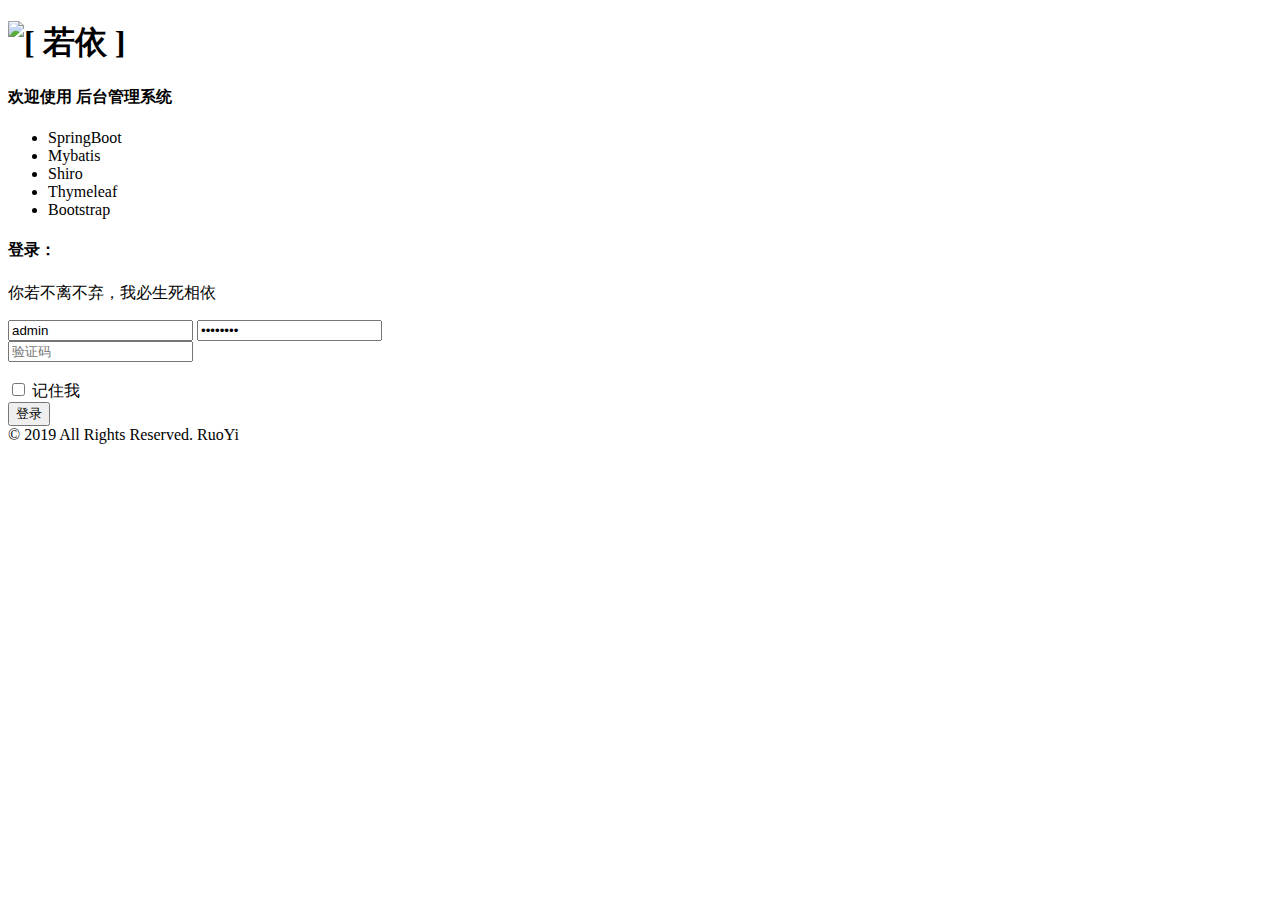
==== ruoyi-admin/src/main/resources/templates/login.html @ cf201b12 "优化代码，集成lombok" ====
<!DOCTYPE html>
<html  lang="zh" xmlns:th="http://www.thymeleaf.org">
<head>
    <meta charset="utf-8">
    <meta name="viewport" content="width=device-width, initial-scale=1.0, maximum-scale=1.0">
    
    <title>登录</title>
    <meta name="description" content="若依后台管理框架">
    <link href="../static/css/bootstrap.min.css" th:href="@{/css/bootstrap.min.css}" rel="stylesheet"/>
    <link href="../static/css/font-awesome.min.css" th:href="@{/css/font-awesome.min.css}" rel="stylesheet"/>
    <link href="../static/css/style.css" th:href="@{/css/style.css}" rel="stylesheet"/>
    <link href="../static/css/login.min.css" th:href="@{/css/login.min.css}" rel="stylesheet"/>
    <link href="../static/ruoyi/css/ry-ui.css" th:href="@{/ruoyi/css/ry-ui.css?v=4.0.0}" rel="stylesheet"/>
    <!--[if lt IE 9]>
    <meta http-equiv="refresh" content="0;ie.html" />
    <![endif]-->
    <link rel="shortcut icon" href="../static/favicon.ico" th:href="@{favicon.ico}"/>
    <style type="text/css">label.error { position:inherit;  }</style>
    <script>
        if(window.top!==window.self){window.top.location=window.location};
    </script>
</head>

<body class="signin">

    <div class="signinpanel">
        <div class="row">
            <div class="col-sm-7">
                <div class="signin-info">
                    <div class="logopanel m-b">
                        <h1><img alt="[ 若依 ]" src="../static/ruoyi.png" th:src="@{/ruoyi.png}"></h1>
                    </div>
                    <div class="m-b"></div>
                    <h4>欢迎使用 <strong>后台管理系统</strong></h4>
                    <ul class="m-b">
                        <li><i class="fa fa-arrow-circle-o-right m-r-xs"></i> SpringBoot</li>
                        <li><i class="fa fa-arrow-circle-o-right m-r-xs"></i> Mybatis</li>
                        <li><i class="fa fa-arrow-circle-o-right m-r-xs"></i> Shiro</li>
                        <li><i class="fa fa-arrow-circle-o-right m-r-xs"></i> Thymeleaf</li>
                        <li><i class="fa fa-arrow-circle-o-right m-r-xs"></i> Bootstrap</li>
                    </ul>
                   <!-- <strong>还没有账号？ <a href="#">立即注册&raquo;</a></strong>-->
                </div>
            </div>
            <div class="col-sm-5">
                <form id="signupForm">
                    <h4 class="no-margins">登录：</h4>
                    <p class="m-t-md">你若不离不弃，我必生死相依</p>
                    <input type="text"     name="username" class="form-control uname"     placeholder="用户名" value="admin"    />
                    <input type="password" name="password" class="form-control pword"     placeholder="密码"   value="admin123" />
					<div class="row m-t" th:if="${captchaEnabled==true}">
						<div class="col-xs-6">
						    <input type="text" name="validateCode" class="form-control code" placeholder="验证码" maxlength="5" autocomplete="off">
						</div>
						<div class="col-xs-6">
							<a href="javascript:void(0);" title="点击更换验证码">
								<img th:src="@{captcha/captchaImage(type=${captchaType})}" class="imgcode" width="85%"/>
							</a>
						</div>
					</div>
                    <div class="checkbox-custom" th:classappend="${captchaEnabled==false} ? 'm-t'">
				        <input type="checkbox" id="rememberme" name="rememberme"> <label for="rememberme">记住我</label>
				    </div>
                    <button class="btn btn-success btn-block" id="btnSubmit" data-loading="正在验证登录，请稍后...">登录</button>
                </form>
            </div>
        </div>
        <div class="signup-footer">
            <div class="pull-left">
                &copy; 2019 All Rights Reserved. RuoYi <br>
            </div>
        </div>
    </div>
<script th:inline="javascript"> var ctx = [[@{/}]]; var captchaType = [[${captchaType}]]; </script>
<!-- 全局js -->
<script src="../static/js/jquery.min.js" th:src="@{/js/jquery.min.js}"></script>
<script src="../static/js/bootstrap.min.js" th:src="@{/js/bootstrap.min.js}"></script>
<!-- 验证插件 -->
<script src="../static/ajax/libs/validate/jquery.validate.min.js" th:src="@{/ajax/libs/validate/jquery.validate.min.js}"></script>
<script src="../static/ajax/libs/validate/messages_zh.min.js" th:src="@{/ajax/libs/validate/messages_zh.min.js}"></script>
<script src="../static/ajax/libs/layer/layer.min.js" th:src="@{/ajax/libs/layer/layer.min.js}"></script>
<script src="../static/ajax/libs/blockUI/jquery.blockUI.js" th:src="@{/ajax/libs/blockUI/jquery.blockUI.js}"></script>
<script src="../static/ruoyi/js/ry-ui.js" th:src="@{/ruoyi/js/ry-ui.js?v=4.0.0}"></script>
<script src="../static/ruoyi/login.js" th:src="@{/ruoyi/login.js}"></script>
</body>
</html>
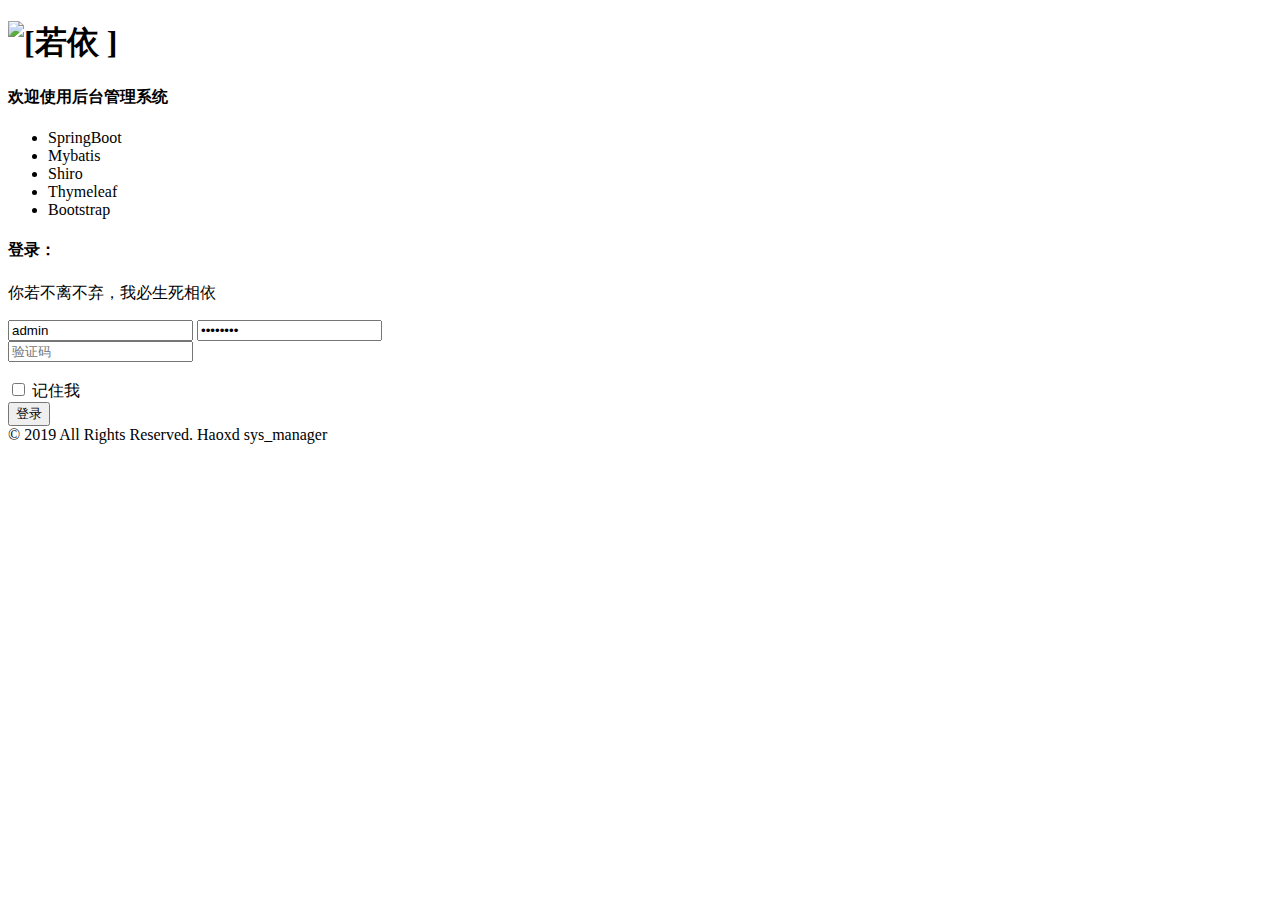
==== commit ea6bcda3: "优化代码，解决bug" ====
--- a/ruoyi-admin/src/main/resources/templates/login.html
+++ b/ruoyi-admin/src/main/resources/templates/login.html
@@ -28,10 +28,10 @@
             <div class="col-sm-7">
                 <div class="signin-info">
                     <div class="logopanel m-b">
-                        <h1><img alt="[ 若依 ]" src="../static/ruoyi.png" th:src="@{/ruoyi.png}"></h1>
+                        <h1><img alt="[若依 ]" src="../static/ruoyi.png" th:src="@{/ruoyi.png}"></h1>
                     </div>
                     <div class="m-b"></div>
-                    <h4>欢迎使用 <strong>后台管理系统</strong></h4>
+                    <h4>欢迎使用<strong>后台管理系统</strong></h4>
                     <ul class="m-b">
                         <li><i class="fa fa-arrow-circle-o-right m-r-xs"></i> SpringBoot</li>
                         <li><i class="fa fa-arrow-circle-o-right m-r-xs"></i> Mybatis</li>
@@ -46,7 +46,7 @@
                 <form id="signupForm">
                     <h4 class="no-margins">登录：</h4>
                     <p class="m-t-md">你若不离不弃，我必生死相依</p>
-                    <input type="text"     name="username" class="form-control uname"     placeholder="用户名" value="admin"    />
+                    <input type="text"     name="username" class="form-control uname"     placeholder="用户名/手机号/邮箱" value="admin"    />
                     <input type="password" name="password" class="form-control pword"     placeholder="密码"   value="admin123" />
 					<div class="row m-t" th:if="${captchaEnabled==true}">
 						<div class="col-xs-6">
@@ -67,7 +67,7 @@
         </div>
         <div class="signup-footer">
             <div class="pull-left">
-                &copy; 2019 All Rights Reserved. RuoYi <br>
+                &copy; 2019 All Rights Reserved. Haoxd sys_manager <br>
             </div>
         </div>
     </div>
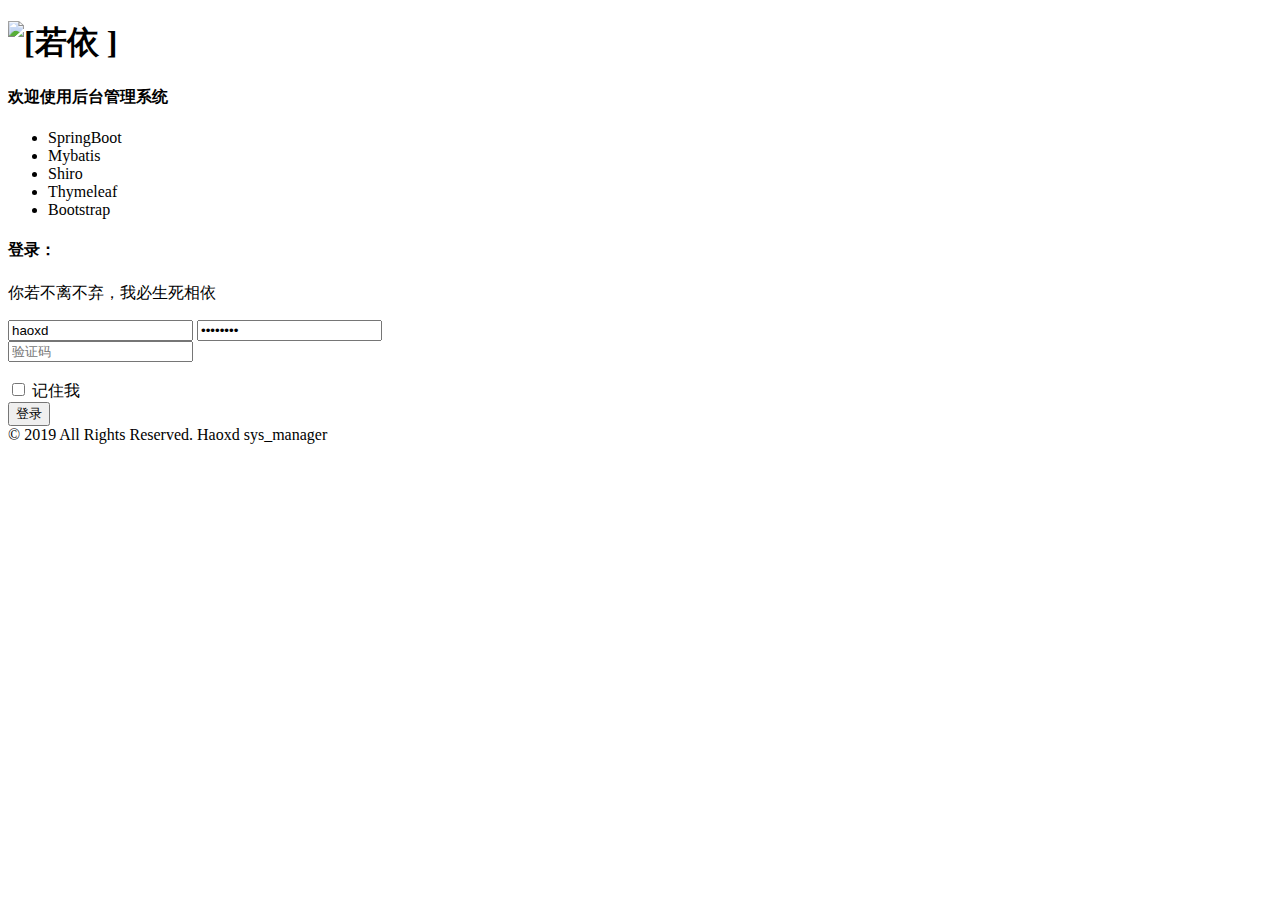
==== commit 100ef9ce: "修改默认" ====
--- a/ruoyi-admin/src/main/resources/templates/login.html
+++ b/ruoyi-admin/src/main/resources/templates/login.html
@@ -46,7 +46,7 @@
                 <form id="signupForm">
                     <h4 class="no-margins">登录：</h4>
                     <p class="m-t-md">你若不离不弃，我必生死相依</p>
-                    <input type="text"     name="username" class="form-control uname"     placeholder="用户名/手机号/邮箱" value="admin"    />
+                    <input type="text"     name="username" class="form-control uname"     placeholder="用户名/手机号/邮箱" value="haoxd"    />
                     <input type="password" name="password" class="form-control pword"     placeholder="密码"   value="admin123" />
 					<div class="row m-t" th:if="${captchaEnabled==true}">
 						<div class="col-xs-6">
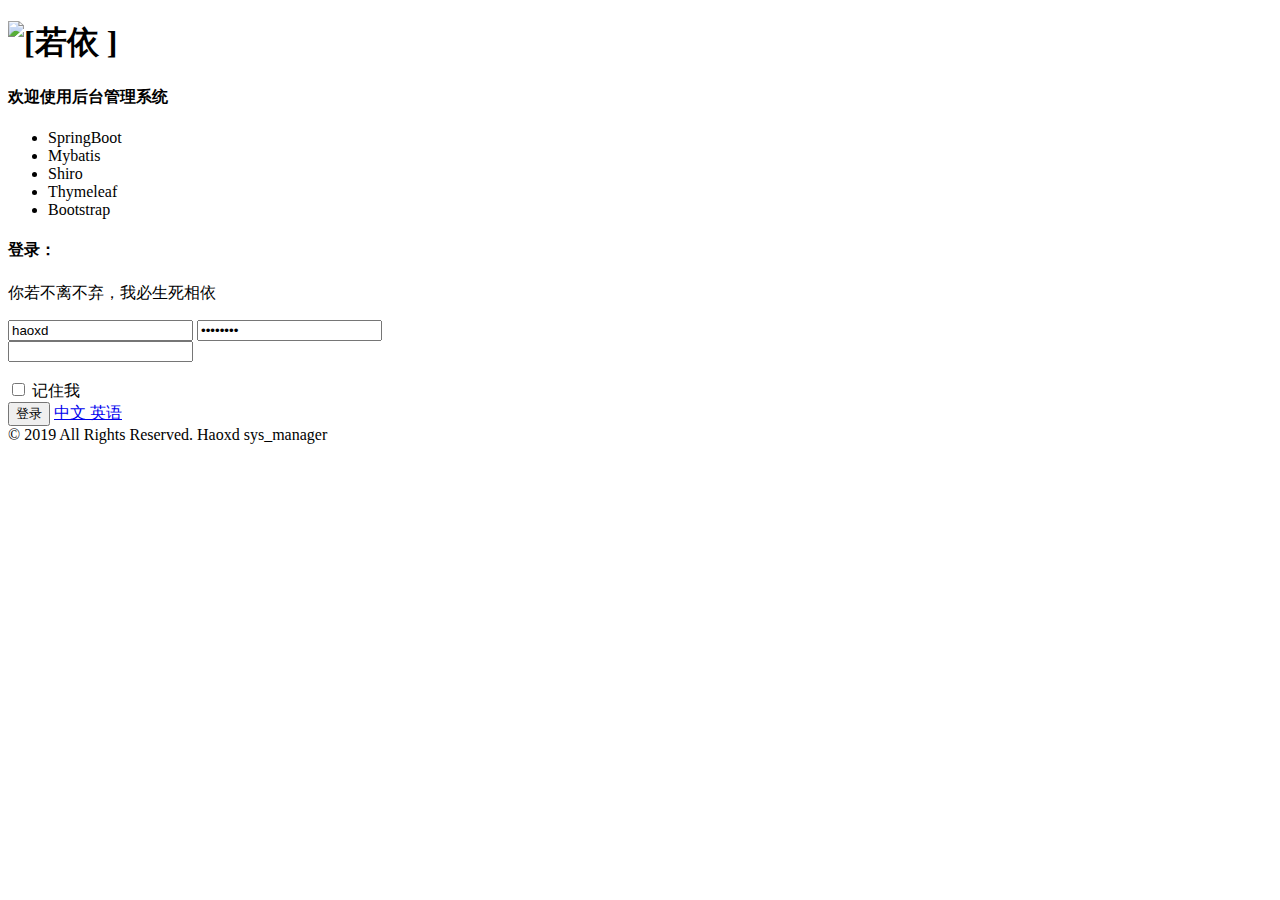
==== commit 394a8885: "实现国际化支持" ====
--- a/ruoyi-admin/src/main/resources/templates/login.html
+++ b/ruoyi-admin/src/main/resources/templates/login.html
@@ -11,6 +11,8 @@
     <link href="../static/css/style.css" th:href="@{/css/style.css}" rel="stylesheet"/>
     <link href="../static/css/login.min.css" th:href="@{/css/login.min.css}" rel="stylesheet"/>
     <link href="../static/ruoyi/css/ry-ui.css" th:href="@{/ruoyi/css/ry-ui.css?v=4.0.0}" rel="stylesheet"/>
+  	<script src="../static/js/jquery.i18n.properties.min.js" th:src="@{/js/jquery.i18n.properties.min.js}"></script>
+  	
     <!--[if lt IE 9]>
     <meta http-equiv="refresh" content="0;ie.html" />
     <![endif]-->
@@ -19,6 +21,37 @@
     <script>
         if(window.top!==window.self){window.top.location=window.location};
     </script>
+    <script th:inline="javascript">
+    //获取应用路径
+    var ROOT = [[${#servletContext.contextPath}]];
+
+    //获取默认语言
+    var LANG_COUNTRY = [[${#locale.language+'_'+#locale.country}]];
+
+    //初始化i18n插件
+    $.i18n.properties({
+        path: ROOT + '/i18n/',//这里表示访问路径
+        name: 'messages',//文件名开头
+        language: LANG_COUNTRY,//文件名语言 例如en_US
+        mode: 'map'//默认值
+    });
+
+    //初始化i18n函数
+    function i18n(msgKey) {
+        try {
+            return $.i18n.prop(msgKey);
+        } catch (e) {
+            return msgKey;
+        }
+    }
+
+    //获取国际化翻译值
+    console.log(i18n('user.login.username'));
+    console.log(i18n('user.login.password'));
+    console.log(i18n('user.login.code'));
+    console.log(i18n('user.login.remember'));
+    console.log(i18n('user.login.submit'));
+</script>
 </head>
 
 <body class="signin">
@@ -44,25 +77,27 @@
             </div>
             <div class="col-sm-5">
                 <form id="signupForm">
-                    <h4 class="no-margins">登录：</h4>
-                    <p class="m-t-md">你若不离不弃，我必生死相依</p>
-                    <input type="text"     name="username" class="form-control uname"     placeholder="用户名/手机号/邮箱" value="haoxd"    />
-                    <input type="password" name="password" class="form-control pword"     placeholder="密码"   value="admin123" />
-					<div class="row m-t" th:if="${captchaEnabled==true}">
-						<div class="col-xs-6">
-						    <input type="text" name="validateCode" class="form-control code" placeholder="验证码" maxlength="5" autocomplete="off">
-						</div>
-						<div class="col-xs-6">
-							<a href="javascript:void(0);" title="点击更换验证码">
-								<img th:src="@{captcha/captchaImage(type=${captchaType})}" class="imgcode" width="85%"/>
-							</a>
-						</div>
-					</div>
-                    <div class="checkbox-custom" th:classappend="${captchaEnabled==false} ? 'm-t'">
-				        <input type="checkbox" id="rememberme" name="rememberme"> <label for="rememberme">记住我</label>
-				    </div>
-                    <button class="btn btn-success btn-block" id="btnSubmit" data-loading="正在验证登录，请稍后...">登录</button>
-                </form>
+    <h4 class="no-margins">登录：</h4>
+    <p class="m-t-md">你若不离不弃，我必生死相依</p>
+    <input type="text"     name="username" class="form-control uname" value="haoxd" th:placeholder="#{user.login.username}"   />
+    <input type="password" name="password" class="form-control pword" value="admin123" th:placeholder="#{user.login.password}"   />
+    <div class="row m-t" th:if="${captchaEnabled==true}">
+        <div class="col-xs-6">
+            <input type="text" name="validateCode" class="form-control code" th:placeholder="#{user.login.code}" maxlength="5" autocomplete="off">
+        </div>
+        <div class="col-xs-6">
+            <a href="javascript:void(0);" title="点击更换验证码">
+                <img th:src="@{captcha/captchaImage(type=${captchaType})}" class="imgcode" width="85%"/>
+            </a>
+        </div>
+    </div>
+    <div class="checkbox-custom" th:classappend="${captchaEnabled==false} ? 'm-t'">
+        <input type="checkbox" id="rememberme" name="rememberme"> <label for="rememberme" th:text="#{user.login.remember}">记住我</label>
+    </div>
+    <button class="btn btn-success btn-block" id="btnSubmit" data-loading="正在验证登录，请稍后..." th:text="#{user.login.submit}">登录</button>
+    <a href="?lang=zh_CN"> 中文 </a>  
+    <a href="?lang=en_US"> 英语 </a>  
+</form>
             </div>
         </div>
         <div class="signup-footer">
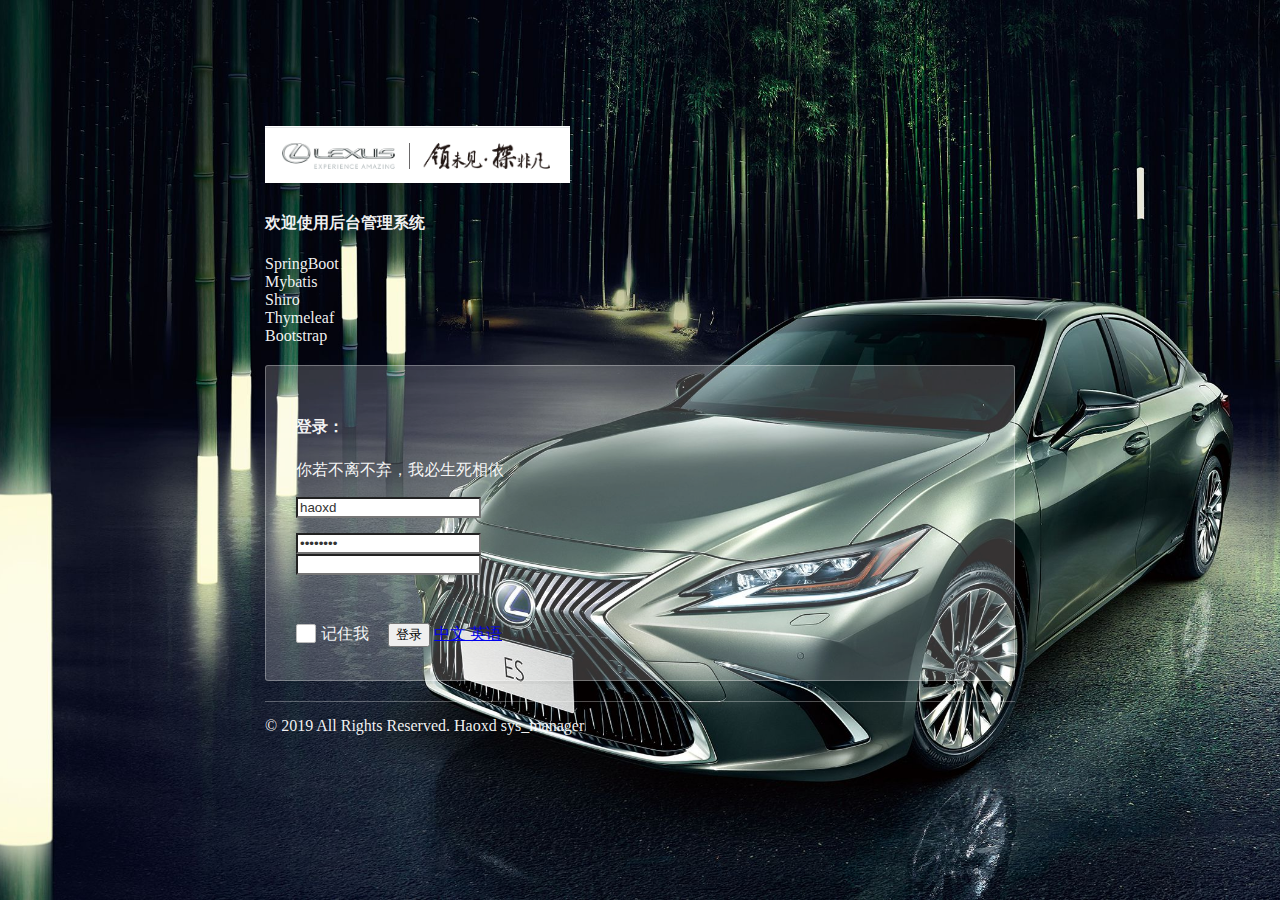
==== commit 68a309f4: "修改登录页" ====
--- a/ruoyi-admin/src/main/resources/templates/login.html
+++ b/ruoyi-admin/src/main/resources/templates/login.html
@@ -11,7 +11,6 @@
     <link href="../static/css/style.css" th:href="@{/css/style.css}" rel="stylesheet"/>
     <link href="../static/css/login.min.css" th:href="@{/css/login.min.css}" rel="stylesheet"/>
     <link href="../static/ruoyi/css/ry-ui.css" th:href="@{/ruoyi/css/ry-ui.css?v=4.0.0}" rel="stylesheet"/>
-  	<script src="../static/js/jquery.i18n.properties.min.js" th:src="@{/js/jquery.i18n.properties.min.js}"></script>
   	
     <!--[if lt IE 9]>
     <meta http-equiv="refresh" content="0;ie.html" />
@@ -21,37 +20,7 @@
     <script>
         if(window.top!==window.self){window.top.location=window.location};
     </script>
-    <script th:inline="javascript">
-    //获取应用路径
-    var ROOT = [[${#servletContext.contextPath}]];
-
-    //获取默认语言
-    var LANG_COUNTRY = [[${#locale.language+'_'+#locale.country}]];
-
-    //初始化i18n插件
-    $.i18n.properties({
-        path: ROOT + '/i18n/',//这里表示访问路径
-        name: 'messages',//文件名开头
-        language: LANG_COUNTRY,//文件名语言 例如en_US
-        mode: 'map'//默认值
-    });
-
-    //初始化i18n函数
-    function i18n(msgKey) {
-        try {
-            return $.i18n.prop(msgKey);
-        } catch (e) {
-            return msgKey;
-        }
-    }
-
-    //获取国际化翻译值
-    console.log(i18n('user.login.username'));
-    console.log(i18n('user.login.password'));
-    console.log(i18n('user.login.code'));
-    console.log(i18n('user.login.remember'));
-    console.log(i18n('user.login.submit'));
-</script>
+   
 </head>
 
 <body class="signin">
@@ -61,7 +30,7 @@
             <div class="col-sm-7">
                 <div class="signin-info">
                     <div class="logopanel m-b">
-                        <h1><img alt="[若依 ]" src="../static/ruoyi.png" th:src="@{/ruoyi.png}"></h1>
+                        <h1><img alt="[雷克萨斯]" src="../static/lexus.png" th:src="@{/lexus.png}"></h1>
                     </div>
                     <div class="m-b"></div>
                     <h4>欢迎使用<strong>后台管理系统</strong></h4>
@@ -117,5 +86,30 @@
 <script src="../static/ajax/libs/blockUI/jquery.blockUI.js" th:src="@{/ajax/libs/blockUI/jquery.blockUI.js}"></script>
 <script src="../static/ruoyi/js/ry-ui.js" th:src="@{/ruoyi/js/ry-ui.js?v=4.0.0}"></script>
 <script src="../static/ruoyi/login.js" th:src="@{/ruoyi/login.js}"></script>
+<script src="../static/js/jquery.i18n.properties.min.js" th:src="@{/js/jquery.i18n.properties.min.js}"></script>
+ <script th:inline="javascript">
+    //获取应用路径
+    var ROOT = [[${#servletContext.contextPath}]];
+
+    //获取默认语言
+    var LANG_COUNTRY = [[${#locale.language+'_'+#locale.country}]];
+
+    //初始化i18n插件
+    $.i18n.properties({
+        path: ROOT + '/i18n/',//这里表示访问路径
+        name: 'messages',//文件名开头
+        language: LANG_COUNTRY,//文件名语言 例如en_US
+        mode: 'map'//默认值
+    });
+
+    //初始化i18n函数
+    function i18n(msgKey) {
+        try {
+            return $.i18n.prop(msgKey);
+        } catch (e) {
+            return msgKey;
+        }
+    }
+</script> 	
 </body>
 </html>
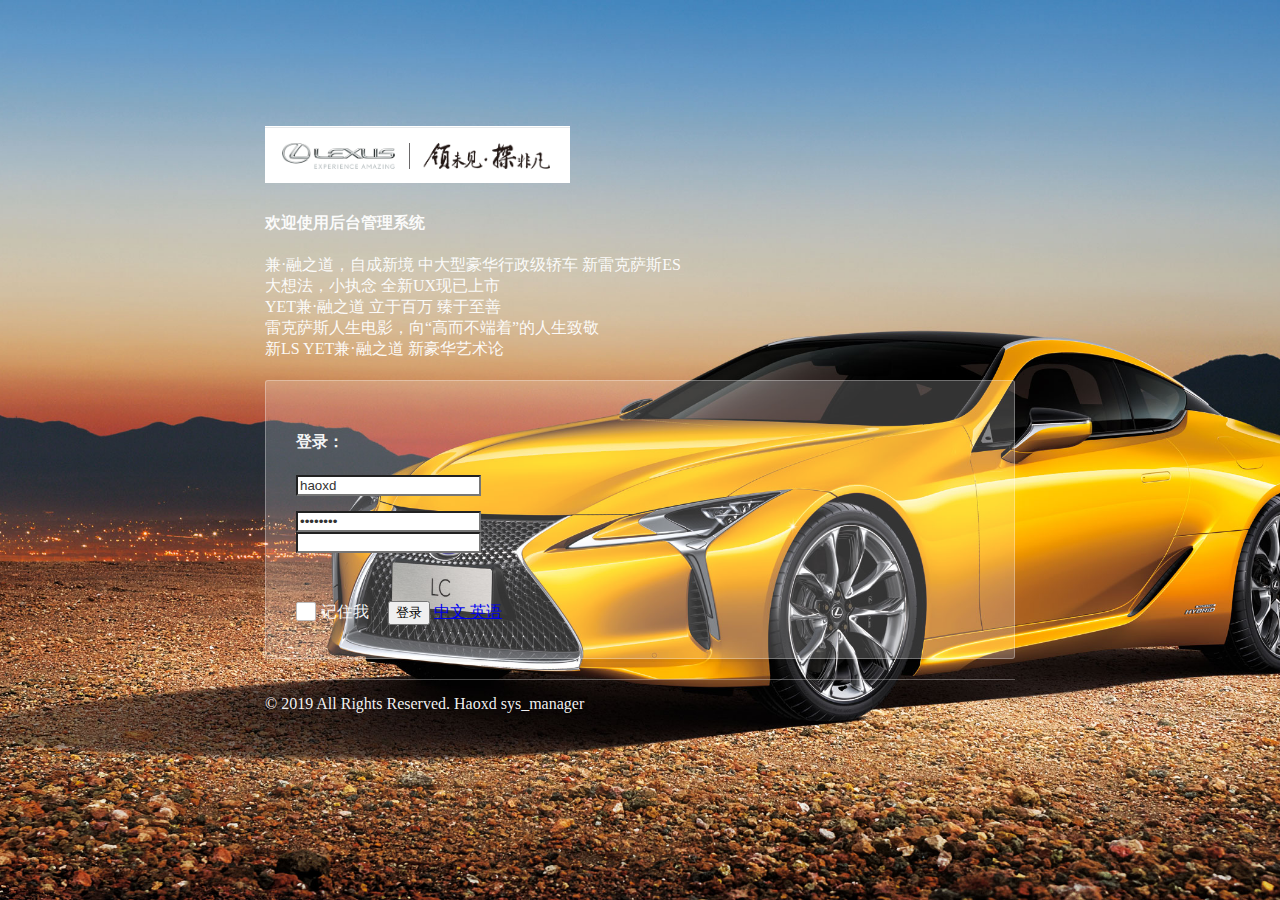
==== commit 25ff6695: "优化图片过滤" ====
--- a/ruoyi-admin/src/main/resources/templates/login.html
+++ b/ruoyi-admin/src/main/resources/templates/login.html
@@ -5,7 +5,7 @@
     <meta name="viewport" content="width=device-width, initial-scale=1.0, maximum-scale=1.0">
     
     <title>登录</title>
-    <meta name="description" content="若依后台管理框架">
+    <meta name="description" content="后台管理框架">
     <link href="../static/css/bootstrap.min.css" th:href="@{/css/bootstrap.min.css}" rel="stylesheet"/>
     <link href="../static/css/font-awesome.min.css" th:href="@{/css/font-awesome.min.css}" rel="stylesheet"/>
     <link href="../static/css/style.css" th:href="@{/css/style.css}" rel="stylesheet"/>
@@ -35,19 +35,17 @@
                     <div class="m-b"></div>
                     <h4>欢迎使用<strong>后台管理系统</strong></h4>
                     <ul class="m-b">
-                        <li><i class="fa fa-arrow-circle-o-right m-r-xs"></i> SpringBoot</li>
-                        <li><i class="fa fa-arrow-circle-o-right m-r-xs"></i> Mybatis</li>
-                        <li><i class="fa fa-arrow-circle-o-right m-r-xs"></i> Shiro</li>
-                        <li><i class="fa fa-arrow-circle-o-right m-r-xs"></i> Thymeleaf</li>
-                        <li><i class="fa fa-arrow-circle-o-right m-r-xs"></i> Bootstrap</li>
+                        <li><i class="fa fa-arrow-circle-o-right m-r-xs"></i> 兼·融之道，自成新境 中大型豪华行政级轿车 新雷克萨斯ES</li>
+                        <li><i class="fa fa-arrow-circle-o-right m-r-xs"></i> 大想法，小执念 全新UX现已上市</li>
+                        <li><i class="fa fa-arrow-circle-o-right m-r-xs"></i> YET兼·融之道  立于百万 臻于至善</li>
+                        <li><i class="fa fa-arrow-circle-o-right m-r-xs"></i> 雷克萨斯人生电影，向“高而不端着”的人生致敬 </li>
+                        <li><i class="fa fa-arrow-circle-o-right m-r-xs"></i> 新LS YET兼·融之道 新豪华艺术论</li>
                     </ul>
-                   <!-- <strong>还没有账号？ <a href="#">立即注册&raquo;</a></strong>-->
                 </div>
             </div>
             <div class="col-sm-5">
                 <form id="signupForm">
     <h4 class="no-margins">登录：</h4>
-    <p class="m-t-md">你若不离不弃，我必生死相依</p>
     <input type="text"     name="username" class="form-control uname" value="haoxd" th:placeholder="#{user.login.username}"   />
     <input type="password" name="password" class="form-control pword" value="admin123" th:placeholder="#{user.login.password}"   />
     <div class="row m-t" th:if="${captchaEnabled==true}">
